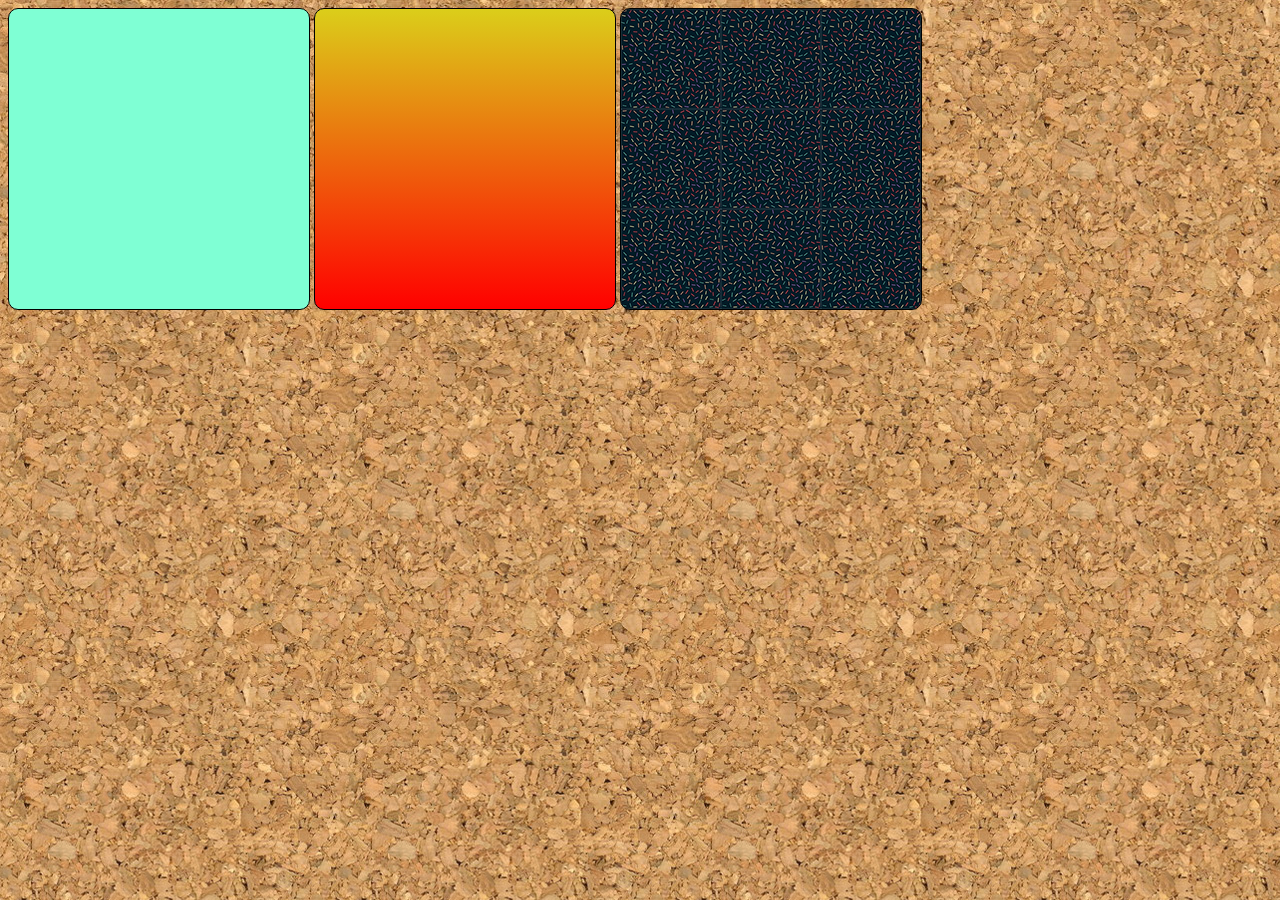
==== Exer002/test.html @ 61d5bc69 "adicionando exercício." ====
<!DOCTYPE html>
<html lang="pt-br">
<head>
    <meta charset="UTF-8">
    <meta http-equiv="X-UA-Compatible" content="IE=edge">
    <meta name="viewport" content="width=device-width, initial-scale=1.0">
    <title>Testando imagens de fundo</title>
    <link rel="stylesheet" href="tt.css">
</head>
<body>
    <div class="quadrado" id="q1">

    </div>
    <div class="quadrado" id="q2">

    </div>
    <div class="quadrado" id="q3">

    </div>
</body>
</html>
---- Exer002/tt.css ----
@charset "UTF-8";

body{
    background-image: url(img/wallpaper001.jpg);
}
div.quadrado{
    display: inline-block;
    border: 1px solid black;
    border-radius: 10px;
    background-color: rgb(218, 207, 207);
    width: 300px;
    height: 300px;
}
div#q1{
    background-color: aquamarine;
}
div#q2{
    background-image: linear-gradient(to bottom, rgb(219, 206, 26), red);
}
div#q3{
    background-image: url('img/pattern001.png');
}
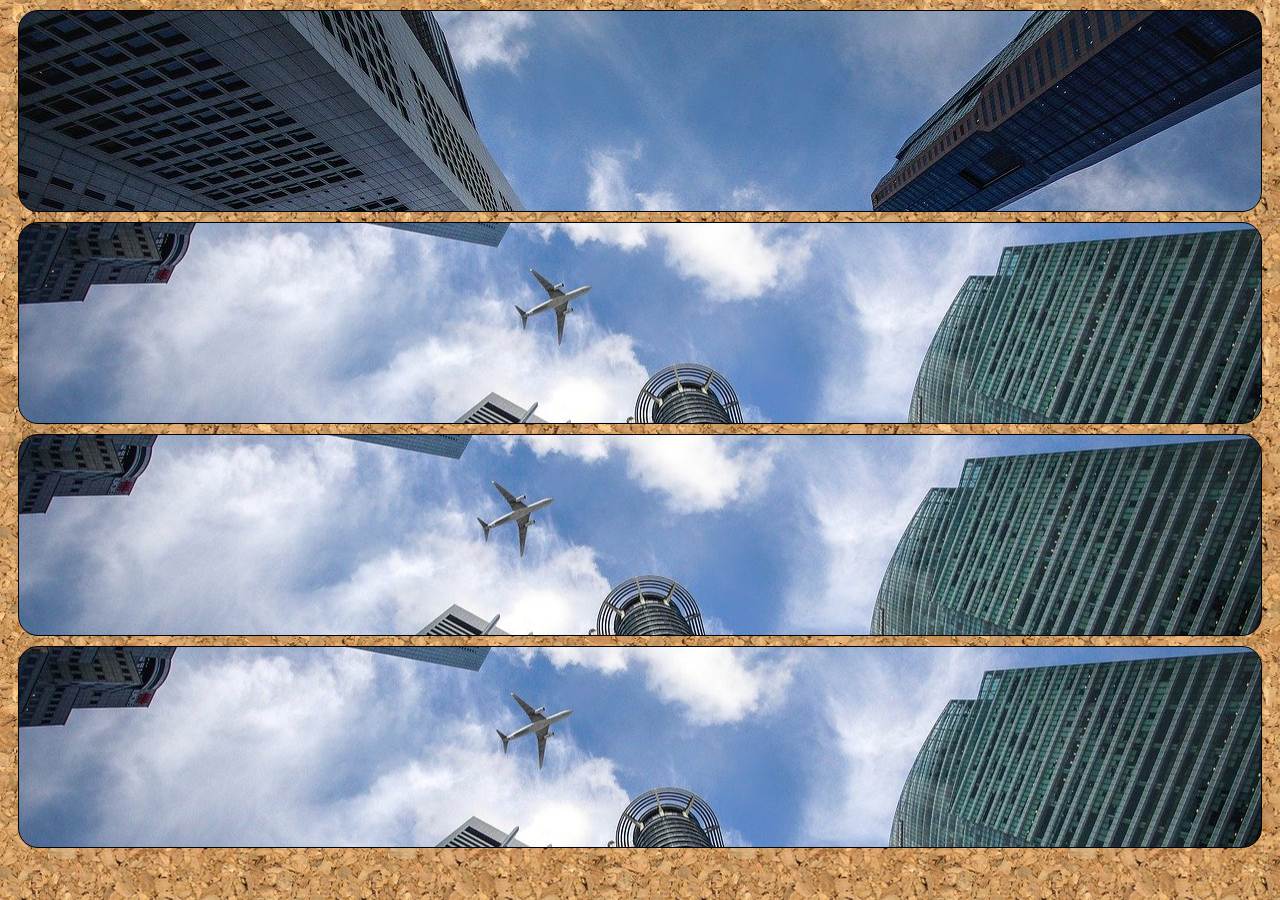
==== commit 09ecf2c7: "10/01" ====
--- a/Exer002/test.html
+++ b/Exer002/test.html
@@ -17,5 +17,8 @@
     <div class="quadrado" id="q3">
 
     </div>
+    <div class="quadrado" id="q4">
+
+    </div>
 </body>
 </html>--- a/Exer002/tt.css
+++ b/Exer002/tt.css
@@ -4,19 +4,21 @@
     background-image: url(img/wallpaper001.jpg);
 }
 div.quadrado{
-    display: inline-block;
+    background-image: url(img/wallpaper002.jpg);
+    height: 200px;
     border: 1px solid black;
-    border-radius: 10px;
-    background-color: rgb(218, 207, 207);
-    width: 300px;
-    height: 300px;
+    border-radius: 20px;
+    margin: 10px;
 }
 div#q1{
-    background-color: aquamarine;
+    background-position: left top;
 }
 div#q2{
-    background-image: linear-gradient(to bottom, rgb(219, 206, 26), red);
+    background-position: left center;
 }
 div#q3{
-    background-image: url('img/pattern001.png');
-}+    background-position: right center;
+}
+div#q4{
+    background-position: center center;
+}
